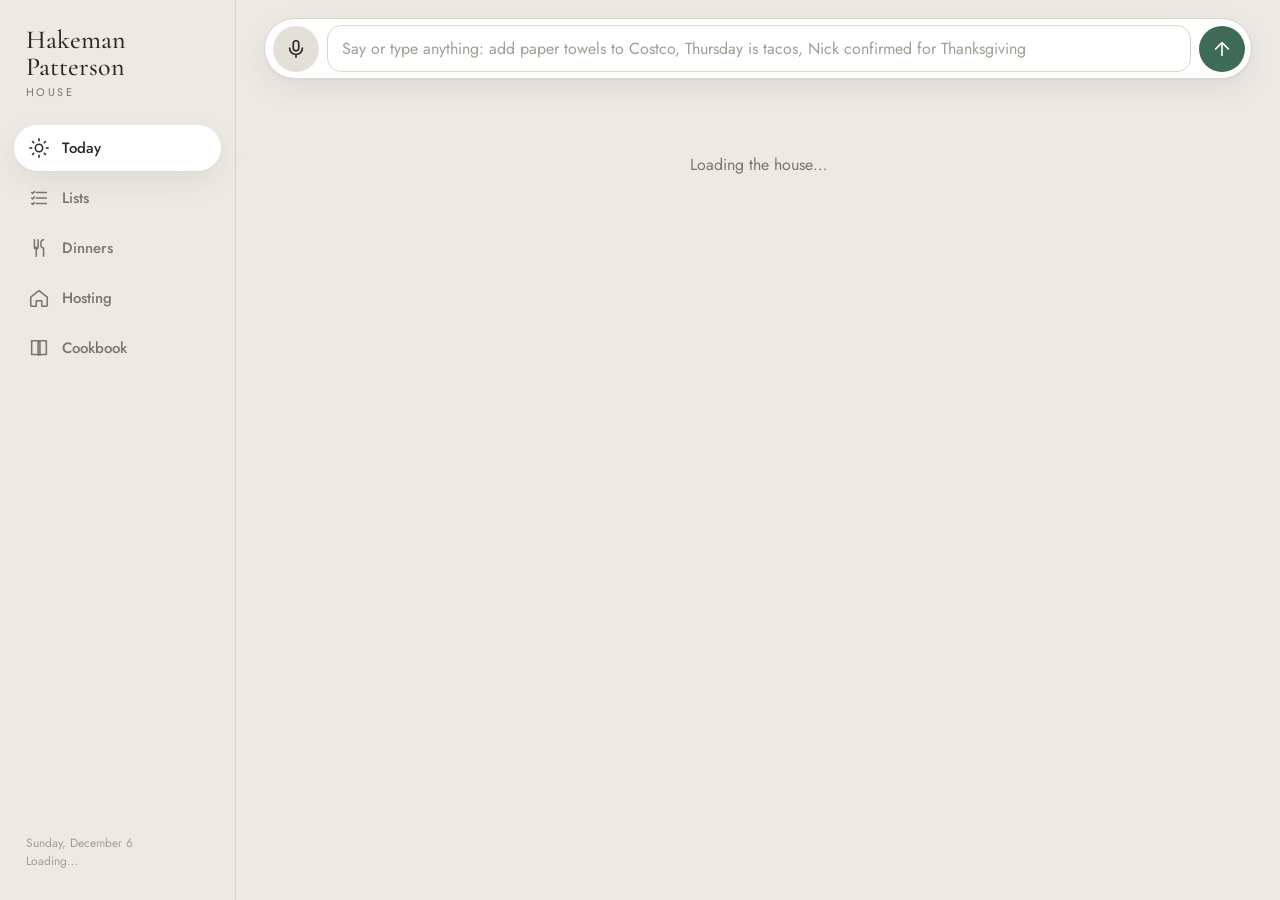
==== dev/harness.html @ 477a091c "Hakeman Patterson House: everyday app built on the holiday hosting artifact Lists (grocery, Costco, " ====
<!doctype html><html><head><meta charset=utf8><meta name=viewport content="width=device-width,initial-scale=1,viewport-fit=cover"><style>:root{color-scheme:light;box-sizing:border-box;padding-top:env(safe-area-inset-top,0px);padding-bottom:env(safe-area-inset-bottom,0px)}html{scroll-padding-top:env(safe-area-inset-top,0px)}body{margin:0;padding:0;font:14px -apple-system,BlinkMacSystemFont,sans-serif;background:#fff;color:#000}img{max-width:100%}[hidden]:not([hidden=until-found i]){display:none!important}</style>
<script>
/* Dev-only mock of the artifact runtime: an in-memory db seeded from /dev-seed.json and a canned `sample`. Never published. */
(() => {
  const store = {}, subs = {};
  const seedP = fetch("/dev-seed.json").then(r => r.json()).then(s => { Object.assign(store, s); });
  const fire = c => (subs[c]||[]).forEach(cb => cb({docs:Object.entries(store[c]||{}).map(([id,d]) => ({id, data:() => ({...d}), exists:true}))}));
  const db = { collection: c => ({
      onSnapshot: (cb, err) => { (subs[c] ||= []).push(cb); seedP.then(() => fire(c)); return () => {}; },
      doc: id => ({ id, set: async d => { (store[c] ||= {})[id] = JSON.parse(JSON.stringify(d)); fire(c); }, update: async d => { store[c][id] = {...store[c][id], ...d}; fire(c); }, delete: async () => { delete store[c][id]; fire(c); }, get: async () => ({exists: !!store[c][id], data: () => ({...store[c][id]})}) }) }) };
  const sample = async () => ({text:"ok"});
  sample.json = async (input) => { window.__lastPrompt = input; const note = /NOTE: """([\s\S]*)"""/.exec(input)[1];
    if (/costco/i.test(note)) return {reply:"Added paper towels and olive oil to Costco.", actions:[{type:"add_items",list:"Costco",items:[{text:"Paper towels"},{text:"Olive oil"}]}]};
    if (/thursday/i.test(note)) return {reply:"Thursday is tacos.", actions:[{type:"set_dinner",date:"2026-10-29",title:"Tacos",recipe:"",note:""},{type:"rsvp",event:"",name:"Nick",status:"no"},{type:"complete_task",match:"turducken"}]};
    return {reply:"Nothing to do there.", actions:[]}; };
  window.claude = { use: async n => n === "db" ? db : n === "sample" ? sample : null };
  window.__store = store;
})();
</script></head><body>
<title>Hakeman Patterson House</title>
<meta name="claude:viewport-fit-sides" content="cover">
<link rel="preconnect" href="https://fonts.googleapis.com">
<link rel="preconnect" href="https://fonts.gstatic.com" crossorigin>
<link rel="stylesheet" href="https://fonts.googleapis.com/css2?family=Cormorant+Garamond:ital,wght@0,500;0,600;1,400;1,500&family=Jost:wght@400;500&display=swap">
<link rel="stylesheet" href="/app.css">
<div class="app">
  <aside class="rail">
    <div class="brand"><span class="brand-name">Hakeman Patterson</span><span class="brand-sub">House</span></div>
    <nav class="nav" id="nav" role="tablist" aria-label="Sections"></nav>
    <div class="rail-foot" id="railfoot"></div>
  </aside>
  <div class="content">
    <header class="capture" id="capture"><div class="inner"></div></header>
    <main class="scroller" id="main"><div class="wrap"><p class="status">Loading the house…</p></div></main>
  </div>
</div>
<div id="overlay"></div>
<div id="cookroot"></div>
<script src="/cookbook.js"></script>
<script src="/app.js"></script>
</body></html>
---- app.css ----
/* Hakeman Patterson House
   Layout: a left rail with five destinations and a content column that scrolls on its own; the capture bar sits above
   the content on every screen. Under 820px the rail becomes a bottom tab bar. Light only, by choice. */
:root{
  --bg:#EDEAE4; --card:#F6F4F0; --raised:#FFFFFF; --ink:#2B2925; --muted:#7B756C; --faint:#A39D93; --line:#DBD5CA; --chip:#E5E0D7;
  --green:#3D6B56; --green-soft:#DAE6DF; --clay:#B45F3B; --clay-soft:#F2DDD2; --gold:#A6874F; --gold-soft:#EFE5D0;
  --blue:#587894; --blue-soft:#DBE4EC; --berry:#8E3A4A; --berry-soft:#EEDADF; --ok:#4A8A62; --warn:#B3261E;
  --display:'Cormorant Garamond',Georgia,'Times New Roman',serif;
  --sans:'Jost','Avenir Next','Helvetica Neue',Arial,sans-serif;
  --r:20px; --pill:999px;
  --shadow:0 1px 2px rgba(43,41,37,.05),0 10px 30px rgba(43,41,37,.07);
  --rail:236px;
  color-scheme:light;
}
*{box-sizing:border-box}
html,body{height:100%;overflow-x:clip;-webkit-text-size-adjust:100%}
body{margin:0;background:var(--bg);color:var(--ink);font-family:var(--sans);font-size:16px;line-height:1.45;display:flex;flex-direction:column;overflow:hidden;overscroll-behavior-y:none}
body::before{content:"";position:fixed;inset:0 0 auto;height:env(safe-area-inset-top,0px);z-index:40;background:var(--bg)}
button{font-family:inherit;color:inherit}
button:focus-visible,input:focus-visible,select:focus-visible,textarea:focus-visible{outline:2px solid var(--green);outline-offset:2px}
h1,h2,h3{text-wrap:balance}
@media (prefers-reduced-motion:no-preference){.row,.rcard,.lcard,.daycard,.chip,.btn,.nav-item{transition:background .15s,box-shadow .15s,transform .15s}}

/* Shell */
.app{flex:1 1 auto;min-height:0;display:flex}
.rail{flex:0 0 var(--rail);display:flex;flex-direction:column;gap:6px;padding:26px 14px 18px max(14px,env(safe-area-inset-left,0px));border-right:1px solid var(--line);background:var(--bg)}
.brand{padding:0 12px 18px}
.brand-name{display:block;font-family:var(--display);font-weight:500;font-size:26px;line-height:1.05;color:var(--ink)}
.brand-sub{display:block;margin-top:4px;font-size:11px;letter-spacing:.22em;text-transform:uppercase;color:var(--muted)}
.nav{display:flex;flex-direction:column;gap:4px}
.nav-item{display:flex;align-items:center;gap:12px;background:none;border:0;border-radius:var(--pill);padding:12px 14px;font:500 15px var(--sans);color:var(--muted);cursor:pointer;text-align:left;min-height:46px}
.nav-item svg{width:22px;height:22px;fill:none;stroke:currentColor;stroke-width:1.7;stroke-linecap:round;stroke-linejoin:round;flex:none}
.nav-item[aria-selected="true"]{background:var(--raised);color:var(--ink);box-shadow:var(--shadow)}
.nav-item .n{margin-left:auto;font-size:12px;color:var(--faint);font-variant-numeric:tabular-nums}
.rail-foot{margin-top:auto;padding:12px;font-size:12px;color:var(--faint);line-height:1.5}
.content{flex:1 1 auto;min-width:0;display:flex;flex-direction:column}
.scroller{flex:1 1 auto;min-height:0;overflow-y:auto;-webkit-overflow-scrolling:touch;overscroll-behavior:contain}
.wrap{max-width:1080px;margin:0 auto;padding-left:max(28px,env(safe-area-inset-left,0px));padding-right:max(28px,env(safe-area-inset-right,0px));padding-block:8px 60px}

/* Capture bar */
.capture{flex:none;padding:18px max(28px,env(safe-area-inset-right,0px)) 10px max(28px,env(safe-area-inset-left,0px));background:var(--bg)}
.capture .inner{max-width:1080px;margin:0 auto}
.capform{display:flex;align-items:center;gap:8px;background:var(--raised);border:1px solid var(--line);border-radius:var(--pill);padding:6px 6px 6px 8px;box-shadow:var(--shadow)}
.capform input{flex:1 1 auto;min-width:0;border:0;background:none;font:400 17px var(--sans);color:var(--ink);padding:10px 6px}
.capform input::placeholder{color:var(--faint)}
.rbtn{width:46px;height:46px;flex:none;border-radius:var(--pill);border:0;display:grid;place-items:center;cursor:pointer;background:var(--chip);color:var(--ink);padding:0}
.rbtn svg{width:22px;height:22px;fill:none;stroke:currentColor;stroke-width:1.8;stroke-linecap:round;stroke-linejoin:round}
.rbtn.primary{background:var(--green);color:#fff}
.rbtn.live{background:var(--clay);color:#fff;animation:pulse 1.2s ease-in-out infinite}
.rbtn:disabled{opacity:.45;cursor:default}
@keyframes pulse{0%,100%{box-shadow:0 0 0 0 rgba(180,95,59,.35)}50%{box-shadow:0 0 0 10px rgba(180,95,59,0)}}
@media (prefers-reduced-motion:reduce){.rbtn.live{animation:none}}
.capnote{margin:8px 14px 0;font-size:13px;color:var(--muted)}
.capres{margin-top:10px;background:var(--raised);border:1px solid var(--line);border-radius:var(--r);padding:14px 18px;box-shadow:var(--shadow)}
.capres .reply{font-family:var(--display);font-size:21px;line-height:1.25;color:var(--ink)}
.capres ul{margin:8px 0 0;padding:0;list-style:none;display:flex;flex-wrap:wrap;gap:6px}
.capres li{font-size:13px;background:var(--green-soft);color:var(--green);border-radius:var(--pill);padding:4px 11px}
.capres li.warn{background:var(--clay-soft);color:var(--clay)}
.capres .acts{display:flex;gap:8px;margin-top:12px}

/* Type and common pieces */
.ph{display:flex;justify-content:space-between;align-items:flex-end;gap:16px;flex-wrap:wrap;margin:14px 0 18px}
.ph h1{margin:0;font-family:var(--display);font-weight:500;font-size:clamp(34px,4.6vw,46px);line-height:1;color:var(--ink)}
.ph .sub{margin-top:6px;color:var(--muted);font-size:15px}
.eyebrow{font:500 11px var(--sans);letter-spacing:.2em;text-transform:uppercase;color:var(--muted);margin:0 0 10px}
h2.eyebrow{margin-top:26px}
.card{background:var(--raised);border-radius:var(--r);padding:20px 22px;box-shadow:var(--shadow);min-width:0}
.card.soft{background:var(--card);box-shadow:none;border:1px solid var(--line)}
.card.tap{cursor:pointer;text-align:left;border:0;font:inherit;color:inherit;width:100%}
.card.tap:active{transform:scale(.99)}
.grid{display:grid;gap:14px}
.grid.c2{grid-template-columns:repeat(2,minmax(0,1fr))}
.grid.c3{grid-template-columns:repeat(3,minmax(0,1fr))}
.grid.c4{grid-template-columns:repeat(4,minmax(0,1fr))}
.big{font-family:var(--display);font-weight:500;font-size:40px;line-height:.95;color:var(--ink);font-variant-numeric:tabular-nums}
.big.clay{color:var(--clay)}.big.green{color:var(--green)}
.note{font-size:13px;color:var(--muted);margin-top:8px}
.empty{padding:26px 4px;color:var(--muted);font-size:15px}
.empty b{display:block;font-family:var(--display);font-weight:500;font-size:24px;color:var(--ink);margin-bottom:4px}
.status{color:var(--muted);padding:40px 0;text-align:center}

/* Lists and rows */
.list{display:flex;flex-direction:column}
.row{display:flex;gap:14px;align-items:flex-start;padding:12px 4px;border-bottom:1px solid var(--line)}
.row:last-child{border-bottom:0}
.row .main{flex:1;min-width:0}
.row .t{font-size:16px;line-height:1.35}
.row .s{font-size:13px;color:var(--muted);margin-top:2px}
.row.done .t{text-decoration:line-through;color:var(--faint)}
.ck{flex:0 0 30px;width:30px;height:30px;border-radius:var(--pill);border:1.5px solid var(--faint);background:var(--raised);cursor:pointer;display:grid;place-items:center;padding:0;color:#fff;margin-top:-1px}
.ck[aria-checked="true"]{background:var(--green);border-color:var(--green)}
.ck svg{width:15px;height:15px}
.time{flex:0 0 68px;font-size:13px;color:var(--gold);font-weight:500;padding-top:3px;font-variant-numeric:tabular-nums;text-align:right}
.x{width:34px;height:34px;flex:0 0 34px;border-radius:var(--pill);border:0;background:none;color:var(--faint);cursor:pointer;font-size:20px;line-height:1;display:grid;place-items:center;padding:0}
.x.arm{width:auto;padding:0 12px;background:var(--warn);color:#fff;font:500 12px var(--sans)}
.pill{display:inline-block;font-size:12px;font-weight:500;border-radius:var(--pill);padding:3px 10px;background:var(--chip);color:var(--muted);margin:5px 4px 0 0;border:0;font-family:var(--sans);line-height:1.5}
.pill.link{cursor:pointer;background:var(--green-soft);color:var(--green)}
.pill.yes{background:var(--ok);color:#fff}.pill.no{background:var(--berry);color:#fff}.pill.maybe{background:var(--gold-soft);color:var(--gold)}
.pill.od{background:var(--warn);color:#fff}.pill.made{background:var(--ok);color:#fff}
.pill.oven{background:var(--clay-soft);color:var(--clay)}.pill.fz{background:var(--blue-soft);color:var(--blue)}
.cat-invites{background:var(--gold-soft);color:var(--gold)}.cat-reservations{background:var(--berry-soft);color:var(--berry)}
.cat-rooms{background:var(--blue-soft);color:var(--blue)}.cat-house{background:var(--chip);color:var(--muted)}.cat-food{background:var(--green-soft);color:var(--green)}
.row.overdue .t{color:var(--warn)}

/* Controls */
.btn{background:var(--green);color:#fff;border:0;border-radius:var(--pill);padding:12px 20px;font:500 15px var(--sans);cursor:pointer;min-height:46px;white-space:nowrap}
.btn.ghost{background:var(--chip);color:var(--ink)}
.btn.quiet{background:none;color:var(--muted);padding-inline:12px}
.btn.clay{background:var(--clay)}
.btn.sm{min-height:38px;padding:8px 14px;font-size:14px}
.btn:disabled{opacity:.5;cursor:default}
.chips{display:flex;gap:8px;overflow-x:auto;padding:2px 0 6px;scrollbar-width:none;flex-wrap:nowrap}
.chips::-webkit-scrollbar{display:none}
.chips.wrap{flex-wrap:wrap}
.chip{flex:0 0 auto;border:1px solid var(--line);background:var(--raised);color:var(--ink);border-radius:var(--pill);padding:8px 16px;font:500 14px var(--sans);cursor:pointer;min-height:40px}
.chip span{color:var(--faint);font-variant-numeric:tabular-nums;margin-left:4px}
.chip[aria-pressed="true"]{background:var(--ink);color:var(--bg);border-color:var(--ink)}
.chip[aria-pressed="true"] span{color:var(--bg);opacity:.7}
.seg{display:inline-flex;gap:3px;background:var(--chip);border-radius:var(--pill);padding:4px}
.seg button{border:0;background:none;border-radius:var(--pill);padding:9px 18px;font:500 14px var(--sans);color:var(--muted);cursor:pointer;min-height:40px}
.seg button[aria-pressed="true"]{background:var(--raised);color:var(--ink);box-shadow:0 1px 3px rgba(0,0,0,.08)}
input[type=text],input[type=date],input[type=time],input[type=search],select,textarea{font:400 16px var(--sans);color:var(--ink);background:var(--raised);border:1px solid var(--line);border-radius:14px;padding:11px 14px;min-width:0;min-height:46px}
textarea{resize:vertical;line-height:1.4}
.add{display:flex;flex-wrap:wrap;gap:8px;margin-top:14px;align-items:center}
.add input[type=text]{flex:1 1 220px}
.add select{flex:0 1 auto}
.inline{display:flex;flex-wrap:wrap;gap:8px;align-items:center;margin-top:10px}
.inline input[type=text]{flex:1 1 160px}

/* Today */
.today-grid{display:grid;grid-template-columns:minmax(0,1.3fr) minmax(0,1fr);gap:14px}
.dinner-hero{display:flex;flex-direction:column;gap:6px;min-height:150px}
.dinner-hero .big{font-size:clamp(30px,3.6vw,40px);line-height:1.05}
.dinner-hero .muted{color:var(--muted);font-size:14px}
.weekstrip{display:grid;grid-template-columns:repeat(7,minmax(0,1fr));gap:6px;margin-top:14px}
.weekstrip button{border:0;background:var(--card);border-radius:14px;padding:8px 4px;font:inherit;cursor:pointer;text-align:center;min-height:56px;color:var(--ink)}
.weekstrip button b{display:block;font:500 11px var(--sans);letter-spacing:.1em;text-transform:uppercase;color:var(--muted)}
.weekstrip button span{display:block;font-size:12px;margin-top:3px;white-space:nowrap;overflow:hidden;text-overflow:ellipsis}
.weekstrip button.now{background:var(--green-soft)}.weekstrip button.now b{color:var(--green)}
.lcard{display:flex;flex-direction:column;gap:4px;align-items:flex-start;background:var(--raised);border-radius:var(--r);padding:18px 20px;box-shadow:var(--shadow);border:0;cursor:pointer;text-align:left;font:inherit;color:inherit;min-height:110px}
.lcard .eyebrow{margin:0}
.lcard .big{font-size:36px}
.lcard .peek{font-size:13px;color:var(--muted);margin-top:auto;white-space:nowrap;overflow:hidden;text-overflow:ellipsis;max-width:100%}
.host-card{display:flex;justify-content:space-between;gap:16px;align-items:flex-start}
.host-card .name{font-family:var(--display);font-weight:500;font-size:28px;line-height:1.05}
.host-card .when{color:var(--muted);font-size:14px;margin-top:4px}
.host-card .count{text-align:right;flex:none}
.host-card .count b{display:block;font-family:var(--display);font-weight:500;font-size:44px;line-height:.9;color:var(--clay);font-variant-numeric:tabular-nums}
.host-card .count span{font-size:11px;letter-spacing:.14em;text-transform:uppercase;color:var(--muted)}
.bar{height:5px;background:var(--chip);border-radius:5px;margin-top:14px;overflow:hidden}.bar i{display:block;height:100%;background:var(--green)}
.stats{display:flex;gap:16px;flex-wrap:wrap;margin-top:10px;font-size:13px;color:var(--muted)}.stats b{color:var(--ink);font-variant-numeric:tabular-nums}

/* Lists view */
.lists-layout{display:grid;grid-template-columns:240px minmax(0,1fr);gap:18px;align-items:start}
.list-index{display:flex;flex-direction:column;gap:4px;position:sticky;top:0}
.list-index button{display:flex;align-items:center;gap:10px;border:0;background:none;border-radius:var(--pill);padding:12px 16px;font:500 15px var(--sans);color:var(--muted);cursor:pointer;text-align:left;min-height:46px}
.list-index button[aria-pressed="true"]{background:var(--raised);color:var(--ink);box-shadow:var(--shadow)}
.list-index button .n{margin-left:auto;font-size:12px;color:var(--faint);font-variant-numeric:tabular-nums}
.list-index .newlist{margin-top:8px}
.list-index .newlist input{width:100%}
.lhead{display:flex;justify-content:space-between;align-items:baseline;gap:12px;flex-wrap:wrap;margin-bottom:8px}
.lhead h2{margin:0;font-family:var(--display);font-weight:500;font-size:34px;line-height:1}
.lhead .tools{display:flex;gap:6px;flex-wrap:wrap}
.quickadd{display:flex;gap:8px;margin:10px 0 6px}
.quickadd input{flex:1 1 auto}
.row .note-in{font-size:13px;color:var(--muted)}
details.checked{margin-top:16px}
details.checked summary{cursor:pointer;color:var(--muted);font-size:14px;padding:8px 4px;list-style:none}
details.checked summary::-webkit-details-marker{display:none}
.idea-row .plan{margin-left:auto}
.daypick{display:flex;flex-wrap:wrap;gap:6px;margin-top:8px}

/* Dinners */
.weeknav{display:flex;align-items:center;gap:8px;flex-wrap:wrap}
.weeknav .range{font-family:var(--display);font-size:22px;font-weight:500;margin-right:auto}
.week{display:grid;grid-template-columns:repeat(7,minmax(0,1fr));gap:10px;margin-top:14px}
.daycard{background:var(--raised);border-radius:18px;padding:14px 14px 12px;box-shadow:var(--shadow);min-height:150px;display:flex;flex-direction:column;gap:6px;border:0;text-align:left;font:inherit;color:inherit;cursor:pointer;min-width:0}
.daycard.now{outline:2px solid var(--green);outline-offset:0}
.daycard.past{opacity:.6}
.daycard .d{font:500 11px var(--sans);letter-spacing:.14em;text-transform:uppercase;color:var(--muted)}
.daycard .d b{display:block;font-family:var(--display);font-size:26px;font-weight:500;letter-spacing:0;text-transform:none;color:var(--ink);line-height:1}
.daycard .m{font-family:var(--display);font-size:20px;line-height:1.15;font-weight:500;overflow-wrap:anywhere}
.daycard .m.none{color:var(--faint);font-style:italic;font-size:17px}
.daycard .nt{font-size:12px;color:var(--muted);overflow-wrap:anywhere}
.daycard .tag{margin-top:auto}
.dinner-edit{margin-top:14px}
.dinner-edit h3{margin:0 0 8px;font-family:var(--display);font-weight:500;font-size:26px}
.ideas-panel{margin-top:22px}
.ideas{display:flex;flex-wrap:wrap;gap:8px}
.idea{border:1px solid var(--line);background:var(--raised);border-radius:var(--pill);padding:9px 16px;font:400 15px var(--sans);cursor:pointer;min-height:42px}
.idea[aria-pressed="true"]{background:var(--green);color:#fff;border-color:var(--green)}

/* Hosting */
.htop{display:flex;justify-content:space-between;align-items:center;gap:12px;flex-wrap:wrap;margin-bottom:12px}
.evchips{margin-top:10px}
.evchips .chip[aria-pressed="true"]{background:var(--berry);border-color:var(--berry);color:#fff}
.htabs{display:flex;gap:4px;margin:14px 0 4px;overflow-x:auto;scrollbar-width:none;border-bottom:1px solid var(--line)}
.htabs::-webkit-scrollbar{display:none}
.htabs button{flex:0 0 auto;border:0;background:none;padding:12px 14px;font:500 15px var(--sans);color:var(--muted);cursor:pointer;border-bottom:2px solid transparent;margin-bottom:-1px;min-height:46px}
.htabs button[aria-selected="true"]{color:var(--ink);border-color:var(--clay)}
.sum{margin-top:12px}
.sum-th{font-family:var(--display);font-style:italic;font-size:18px;color:var(--gold);margin-top:8px}
.day{font-family:var(--display);font-size:24px;font-weight:500;margin:22px 0 2px;display:flex;justify-content:space-between;align-items:baseline;gap:8px}
.day small{font-family:var(--sans);font-size:12px;color:var(--muted)}
.day small.now{background:var(--clay);color:#fff;border-radius:var(--pill);padding:3px 10px;font-weight:500}
.day small.soon{color:var(--clay);font-weight:500}
.day.past{opacity:.55}
.evh{font-family:var(--display);font-size:28px;font-weight:500;margin:28px 0 0;padding-bottom:6px;border-bottom:2px solid var(--gold);display:flex;justify-content:space-between;align-items:baseline;gap:8px}
.evh small{font-family:var(--sans);font-size:12px;color:var(--muted)}
.edit{margin-top:8px;display:flex;flex-wrap:wrap;gap:8px;align-items:center}
.rgrid{display:grid;grid-template-columns:repeat(auto-fill,minmax(200px,1fr));gap:12px;margin-top:10px}
.rcard{text-align:left;background:var(--raised);border:0;border-radius:18px;padding:16px 18px;cursor:pointer;color:var(--ink);font:inherit;box-shadow:var(--shadow);display:flex;flex-direction:column;gap:6px;min-height:112px}
.rcard b{display:block;font-family:var(--display);font-size:22px;font-weight:500;line-height:1.08}
.rcard span{font-size:12px;color:var(--muted)}
.rcard .cat{margin-top:auto;font:500 11px var(--sans);letter-spacing:.14em;text-transform:uppercase;color:var(--gold)}
.room{border-top:4px solid var(--blue);margin-top:14px}
.rhead{display:flex;justify-content:space-between;align-items:baseline;gap:8px}
.rhead b{font-family:var(--display);font-size:24px;font-weight:500}
.rhead span{padding:3px 10px;border-radius:var(--pill);background:var(--gold-soft);color:var(--gold);font-size:12px;font-weight:500}
.rhead span.ready{background:var(--ok);color:#fff}
.ritems{display:grid;grid-template-columns:repeat(auto-fill,minmax(200px,1fr));column-gap:12px;margin-top:6px}
.ritems .row{border:0;padding:6px 0}
.times{display:flex;flex-wrap:wrap;gap:10px 18px;margin:14px 0 6px}
.times label{display:flex;flex-direction:column;gap:5px;font:500 11px var(--sans);letter-spacing:.14em;text-transform:uppercase;color:var(--muted)}
.times input,.times select{font-size:17px;font-variant-numeric:tabular-nums}
.tl .time{flex-basis:80px;font-size:14px}
.row.ms{background:var(--green);color:#fff;border-radius:14px;padding-inline:12px;border-bottom:0;margin:6px 0}
.row.ms .t{font-family:var(--display);font-size:22px}
.row.ms .time{color:#F2E4C2}
.row.ovenrow .t{color:var(--clay);font-weight:500}
.row.ovenrow{border-bottom:1px dashed var(--line)}
.row .clash{color:var(--warn);font-weight:500;margin-top:4px}
.row.nowline{border:0;padding:4px 0}
.row.nowline .main{height:2px;background:var(--clay);border-radius:2px;margin-top:10px}
.row.nowline .time{color:var(--clay)}
.row.pastrow{opacity:.5}
.scope{font-size:13px;color:var(--muted);margin-top:10px}
details.cook{margin-top:22px;border-top:1px solid var(--line);padding-top:12px}
details.cook summary{cursor:pointer;font-weight:500;color:var(--green);padding:8px 0}

/* Cookbook */
.cb-tools{display:flex;gap:10px;flex-wrap:wrap;align-items:center;margin-bottom:6px}
.cb-tools input[type=search]{flex:1 1 260px}

/* Sheets, dialogs, cooking mode */
.sheet{position:fixed;inset:0;z-index:50;background:rgba(43,41,37,.42);display:flex;align-items:center;justify-content:center;padding:max(16px,env(safe-area-inset-top,0px)) max(16px,env(safe-area-inset-right,0px)) max(16px,env(safe-area-inset-bottom,0px)) max(16px,env(safe-area-inset-left,0px))}
.panel{background:var(--raised);width:100%;max-width:760px;max-height:100%;overflow-y:auto;border-radius:24px;padding:26px 30px 30px;box-shadow:0 30px 80px rgba(0,0,0,.25);position:relative}
.panel h3{margin:0;font-family:var(--display);font-weight:500;font-size:36px;line-height:1.02;padding-right:120px}
.panel .meta{display:flex;flex-wrap:wrap;gap:6px 18px;margin:14px 0;padding:10px 0;border-block:1px solid var(--line);font-size:14px}
.panel .meta span b{color:var(--gold);font-weight:500;letter-spacing:.1em;text-transform:uppercase;font-size:11px;margin-right:6px}
.panel ol{padding-left:22px;margin:8px 0}.panel ol li{margin-bottom:10px;font-size:16px}
.panel ul.ing{list-style:none;padding:0;margin:6px 0}.panel ul.ing li{padding:6px 0;border-bottom:1px dotted var(--line);font-size:16px}
.panel ul.ing li.sub{font-style:italic;color:var(--berry);border:0;padding-top:12px;font-family:var(--display);font-size:18px}
.panel .top-actions{position:absolute;top:18px;right:18px;display:flex;gap:6px}
.close{width:40px;height:40px;border-radius:var(--pill);border:0;background:var(--chip);cursor:pointer;color:var(--ink);font-size:18px;display:grid;place-items:center;padding:0}
.close svg{width:18px;height:18px;fill:none;stroke:currentColor;stroke-width:1.8;stroke-linecap:round}
.panel .cols{display:grid;grid-template-columns:minmax(0,1fr) minmax(0,1.3fr);gap:28px;margin-top:8px}
.cook{position:fixed;inset:0;z-index:60;background:var(--bg);display:flex;flex-direction:column;padding-top:env(safe-area-inset-top,0px)}
.cook-top{display:flex;align-items:center;gap:12px;padding:14px max(20px,env(safe-area-inset-right,0px)) 10px max(20px,env(safe-area-inset-left,0px));border-bottom:1px solid var(--line)}
.cook-top h3{margin:0;font-family:var(--display);font-weight:500;font-size:clamp(22px,3vw,32px);line-height:1;flex:1;min-width:0;white-space:nowrap;overflow:hidden;text-overflow:ellipsis}
.cook-body{flex:1;min-height:0;display:grid;grid-template-columns:minmax(260px,.9fr) minmax(0,1.6fr);gap:0}
.cook-ing{overflow-y:auto;padding:18px max(20px,env(safe-area-inset-left,0px)) 24px;border-right:1px solid var(--line)}
.cook-ing .row{padding:9px 0}.cook-ing .row .t{font-size:17px}
.cook-steps{overflow-y:auto;padding:18px max(24px,env(safe-area-inset-right,0px)) 120px 24px}
.step{display:flex;gap:16px;padding:14px 0;border-bottom:1px solid var(--line);color:var(--muted);font-size:18px;line-height:1.4;cursor:pointer}
.step .num{flex:none;width:36px;height:36px;border-radius:var(--pill);background:var(--chip);display:grid;place-items:center;font:500 14px var(--sans);color:var(--muted)}
.step.cur{color:var(--ink);font-size:clamp(22px,2.6vw,30px);line-height:1.3;font-family:var(--display);font-weight:500}
.step.cur .num{background:var(--green);color:#fff}
.step.past{color:var(--faint)}
.cook-foot{position:fixed;left:0;right:0;bottom:0;display:flex;align-items:center;gap:12px;padding:12px max(20px,env(safe-area-inset-right,0px)) calc(12px + env(safe-area-inset-bottom,0px)) max(20px,env(safe-area-inset-left,0px));background:var(--raised);border-top:1px solid var(--line)}
.cook-foot .mid{flex:1;display:flex;gap:8px;flex-wrap:wrap;align-items:center;justify-content:center;min-width:0}
.rbtn.lg{width:58px;height:58px}.rbtn.lg svg{width:26px;height:26px}
.timer{font-family:var(--display);font-weight:500;font-size:40px;line-height:1;font-variant-numeric:tabular-nums;color:var(--ink);min-width:120px;text-align:center}
.timer.done{color:var(--clay);animation:blink 1s step-end infinite}
@keyframes blink{50%{opacity:.3}}
@media (prefers-reduced-motion:reduce){.timer.done{animation:none}}
.toast{position:fixed;left:50%;transform:translateX(-50%);bottom:calc(20px + env(safe-area-inset-bottom,0px));background:var(--ink);color:var(--bg);padding:12px 18px;border-radius:var(--pill);z-index:80;margin:0;font-size:14px;box-shadow:var(--shadow);max-width:calc(100% - 32px)}

/* Narrow: iPad portrait split view and phones */
@media (max-width:980px){
  .today-grid{grid-template-columns:1fr}
  .grid.c4{grid-template-columns:repeat(2,minmax(0,1fr))}
  .grid.c3{grid-template-columns:repeat(2,minmax(0,1fr))}
  .week{grid-template-columns:repeat(4,minmax(0,1fr))}
  .lists-layout{grid-template-columns:200px minmax(0,1fr)}
  .panel .cols{grid-template-columns:1fr}
  :root{--rail:200px}
}
@media (max-width:820px){
  body::before{z-index:40}
  .app{flex-direction:column}
  .rail{order:2;flex:none;flex-direction:row;gap:0;padding:6px max(6px,env(safe-area-inset-right,0px)) calc(6px + env(safe-area-inset-bottom,0px)) max(6px,env(safe-area-inset-left,0px));border-right:0;border-top:1px solid var(--line);background:var(--raised)}
  .brand,.rail-foot{display:none}
  .nav{flex-direction:row;flex:1}
  .nav-item{flex:1 1 0;min-width:0;flex-direction:column;gap:3px;padding:6px 2px;font-size:11px;border-radius:12px;min-height:50px}
  .nav-item .n{display:none}
  .nav-item[aria-selected="true"]{box-shadow:none;background:var(--green-soft);color:var(--green)}
  .content{order:1;flex:1 1 auto;min-height:0}
  .capture{padding:12px max(16px,env(safe-area-inset-right,0px)) 8px max(16px,env(safe-area-inset-left,0px))}
  .wrap{padding-left:max(16px,env(safe-area-inset-left,0px));padding-right:max(16px,env(safe-area-inset-right,0px));padding-block:4px 32px}
  .lists-layout{grid-template-columns:1fr}
  .list-index{flex-direction:row;overflow-x:auto;position:static;scrollbar-width:none;gap:6px;padding-bottom:4px}
  .list-index::-webkit-scrollbar{display:none}
  .list-index button{flex:0 0 auto;background:var(--raised);border:1px solid var(--line);padding:8px 14px;min-height:40px;font-size:14px}
  .list-index button[aria-pressed="true"]{background:var(--ink);color:var(--bg);border-color:var(--ink);box-shadow:none}
  .list-index button .n{margin-left:4px}
  .list-index .newlist{margin:0;flex:0 0 160px}
  .week{grid-template-columns:repeat(2,minmax(0,1fr))}
  .weekstrip button span{display:none}
  .cook-body{grid-template-columns:1fr;grid-template-rows:auto 1fr}
  .cook-ing{border-right:0;border-bottom:1px solid var(--line);max-height:34vh}
  .panel{padding:22px 18px 26px;border-radius:20px}
  .panel h3{font-size:30px;padding-right:96px}
  .panel .top-actions{top:14px;right:14px}
}
@media (max-width:480px){
  .grid.c4,.grid.c3,.grid.c2{grid-template-columns:1fr}
  .week{grid-template-columns:1fr}
  .daycard{min-height:0}
  .add{flex-direction:column;align-items:stretch}
  .add > *{width:100%}
  .capform input{font-size:16px}
  .ph h1{font-size:32px}
}
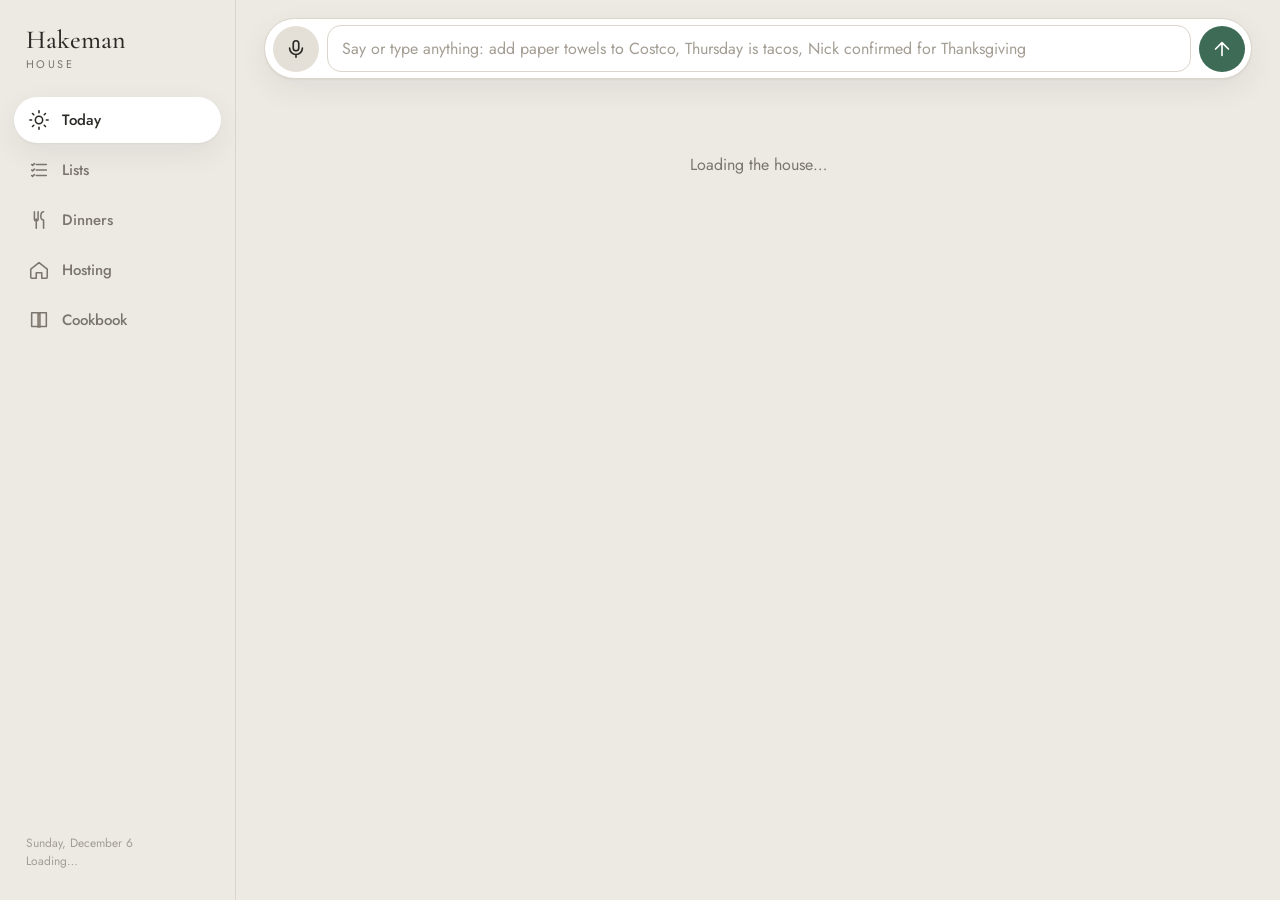
==== commit 9fbe0ca6: "Rename to Hakeman House Co-Authored-By: Claude Fable 5.1 <noreply@anthropic.com> Claude-Session: htt" ====
--- a/dev/harness.html
+++ b/dev/harness.html
@@ -11,13 +11,14 @@
   const sample = async () => ({text:"ok"});
   sample.json = async (input) => { window.__lastPrompt = input; const note = /NOTE: """([\s\S]*)"""/.exec(input)[1];
     if (/costco/i.test(note)) return {reply:"Added paper towels and olive oil to Costco.", actions:[{type:"add_items",list:"Costco",items:[{text:"Paper towels"},{text:"Olive oil"}]}]};
+    if (/new york/i.test(note)) return {reply:"Added New York next Sunday and lemon chicken to ideas.", actions:[{type:"add_plan",title:"New York",date:"2026-11-08",endDate:"",time:"",note:""},{type:"add_items",list:"Meal ideas",items:[{text:"Lemon chicken",note:"30 min"}]}]};
     if (/thursday/i.test(note)) return {reply:"Thursday is tacos.", actions:[{type:"set_dinner",date:"2026-10-29",title:"Tacos",recipe:"",note:""},{type:"rsvp",event:"",name:"Nick",status:"no"},{type:"complete_task",match:"turducken"}]};
     return {reply:"Nothing to do there.", actions:[]}; };
   window.claude = { use: async n => n === "db" ? db : n === "sample" ? sample : null };
   window.__store = store;
 })();
 </script></head><body>
-<title>Hakeman Patterson House</title>
+<title>Hakeman House</title>
 <meta name="claude:viewport-fit-sides" content="cover">
 <link rel="preconnect" href="https://fonts.googleapis.com">
 <link rel="preconnect" href="https://fonts.gstatic.com" crossorigin>
@@ -25,7 +26,7 @@
 <link rel="stylesheet" href="/app.css">
 <div class="app">
   <aside class="rail">
-    <div class="brand"><span class="brand-name">Hakeman Patterson</span><span class="brand-sub">House</span></div>
+    <div class="brand"><span class="brand-name">Hakeman</span><span class="brand-sub">House</span></div>
     <nav class="nav" id="nav" role="tablist" aria-label="Sections"></nav>
     <div class="rail-foot" id="railfoot"></div>
   </aside>
--- a/app.css
+++ b/app.css
@@ -1,4 +1,4 @@
-/* Hakeman Patterson House
+/* Hakeman House
    Layout: a left rail with five destinations and a content column that scrolls on its own; the capture bar sits above
    the content on every screen. Under 820px the rail becomes a bottom tab bar. Light only, by choice. */
 :root{
@@ -98,6 +98,14 @@
 .pill.yes{background:var(--ok);color:#fff}.pill.no{background:var(--berry);color:#fff}.pill.maybe{background:var(--gold-soft);color:var(--gold)}
 .pill.od{background:var(--warn);color:#fff}.pill.made{background:var(--ok);color:#fff}
 .pill.oven{background:var(--clay-soft);color:var(--clay)}.pill.fz{background:var(--blue-soft);color:var(--blue)}
+.pill.time{background:var(--gold-soft);color:var(--gold)}
+a.pill{text-decoration:none}a.pill.ext:hover{text-decoration:underline;text-underline-offset:3px}
+.plan-chip{display:inline-block;font-size:11px;font-weight:500;letter-spacing:.04em;border-radius:var(--pill);padding:3px 9px;background:var(--clay-soft);color:var(--clay);margin:0 4px 4px 0;max-width:100%;white-space:nowrap;overflow:hidden;text-overflow:ellipsis;vertical-align:top}
+.daycard .plans{display:flex;flex-wrap:wrap;margin-top:-2px}
+.row.plan .dot{flex:0 0 12px;width:12px;height:12px;border-radius:var(--pill);background:var(--clay);margin:9px 9px 0}
+.idea span{display:block;font-size:11px;color:var(--muted);letter-spacing:.04em;margin-top:1px}
+.idea[aria-pressed="true"] span{color:rgba(255,255,255,.8)}
+a.btn{text-decoration:none;display:inline-flex;align-items:center}
 .cat-invites{background:var(--gold-soft);color:var(--gold)}.cat-reservations{background:var(--berry-soft);color:var(--berry)}
 .cat-rooms{background:var(--blue-soft);color:var(--blue)}.cat-house{background:var(--chip);color:var(--muted)}.cat-food{background:var(--green-soft);color:var(--green)}
 .row.overdue .t{color:var(--warn)}
@@ -152,6 +160,7 @@
 
 /* Lists view */
 .lists-layout{display:grid;grid-template-columns:240px minmax(0,1fr);gap:18px;align-items:start}
+.lists-layout>*{min-width:0}
 .list-index{display:flex;flex-direction:column;gap:4px;position:sticky;top:0}
 .list-index button{display:flex;align-items:center;gap:10px;border:0;background:none;border-radius:var(--pill);padding:12px 16px;font:500 15px var(--sans);color:var(--muted);cursor:pointer;text-align:left;min-height:46px}
 .list-index button[aria-pressed="true"]{background:var(--raised);color:var(--ink);box-shadow:var(--shadow)}
@@ -160,7 +169,7 @@
 .list-index .newlist input{width:100%}
 .lhead{display:flex;justify-content:space-between;align-items:baseline;gap:12px;flex-wrap:wrap;margin-bottom:8px}
 .lhead h2{margin:0;font-family:var(--display);font-weight:500;font-size:34px;line-height:1}
-.lhead .tools{display:flex;gap:6px;flex-wrap:wrap}
+.lhead .tools{display:flex;gap:6px;flex-wrap:wrap;justify-content:flex-end;flex:1 1 auto}
 .quickadd{display:flex;gap:8px;margin:10px 0 6px}
 .quickadd input{flex:1 1 auto}
 .row .note-in{font-size:13px;color:var(--muted)}
@@ -182,10 +191,11 @@
 .daycard .m{font-family:var(--display);font-size:20px;line-height:1.15;font-weight:500;overflow-wrap:anywhere}
 .daycard .m.none{color:var(--faint);font-style:italic;font-size:17px}
 .daycard .nt{font-size:12px;color:var(--muted);overflow-wrap:anywhere}
-.daycard .tag{margin-top:auto}
+.daycard .tag{margin-top:auto;display:flex;flex-wrap:wrap}.daycard .tag .pill{margin:4px 4px 0 0;max-width:100%;white-space:nowrap;overflow:hidden;text-overflow:ellipsis}
 .dinner-edit{margin-top:14px}
 .dinner-edit h3{margin:0 0 8px;font-family:var(--display);font-weight:500;font-size:26px}
 .ideas-panel{margin-top:22px}
+.ideas-head{display:flex;justify-content:space-between;align-items:center;gap:10px;margin-bottom:10px}.ideas-head .eyebrow{margin:0}
 .ideas{display:flex;flex-wrap:wrap;gap:8px}
 .idea{border:1px solid var(--line);background:var(--raised);border-radius:var(--pill);padding:9px 16px;font:400 15px var(--sans);cursor:pointer;min-height:42px}
 .idea[aria-pressed="true"]{background:var(--green);color:#fff;border-color:var(--green)}
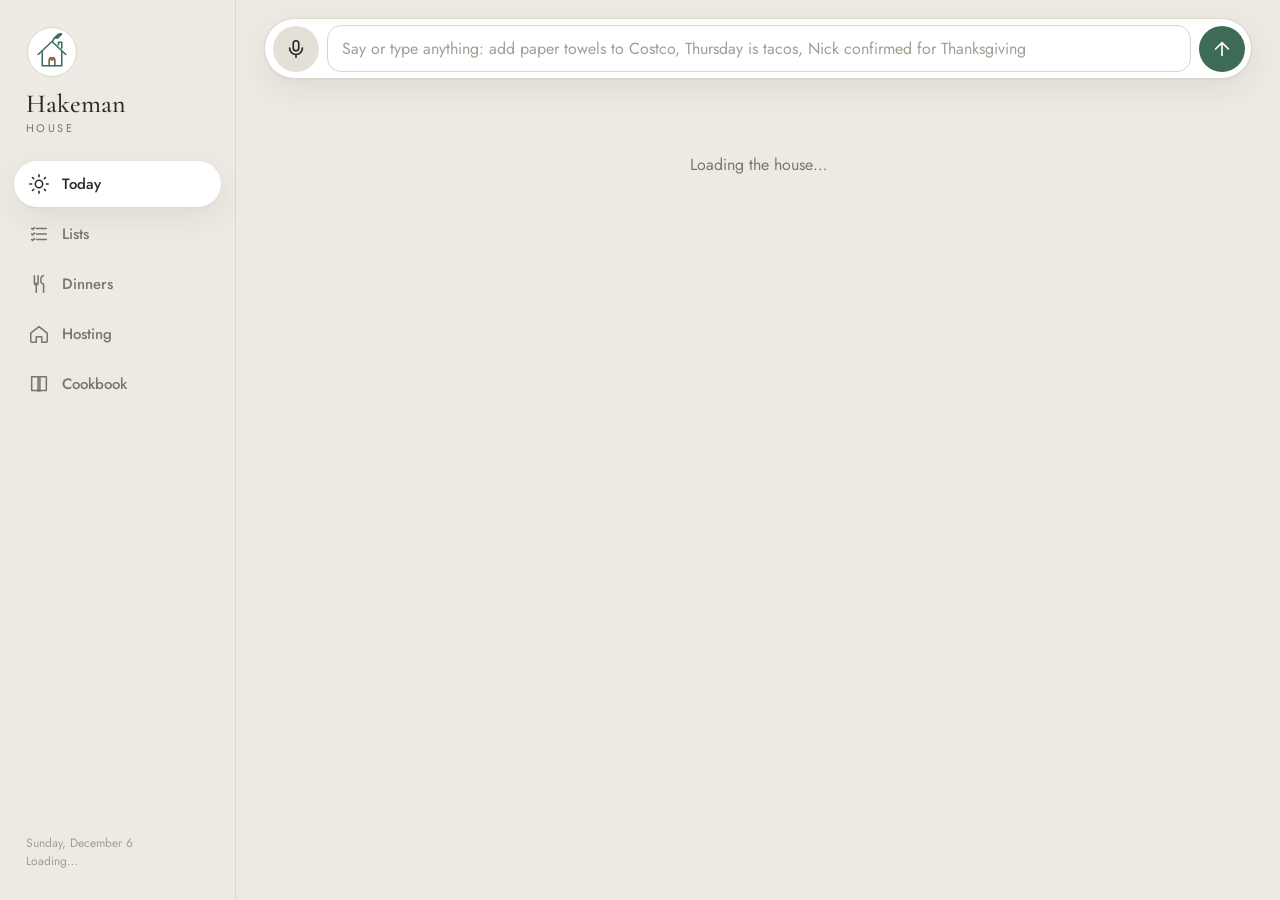
==== commit 8f3c0c37: "Add the Hakeman House mark: line-drawn house with sprig and heart Shown in the rail, on the Today he" ====
--- a/dev/harness.html
+++ b/dev/harness.html
@@ -24,9 +24,24 @@
 <link rel="preconnect" href="https://fonts.gstatic.com" crossorigin>
 <link rel="stylesheet" href="https://fonts.googleapis.com/css2?family=Cormorant+Garamond:ital,wght@0,500;0,600;1,400;1,500&family=Jost:wght@400;500&display=swap">
 <link rel="stylesheet" href="/app.css">
+<svg width="0" height="0" style="position:absolute" aria-hidden="true"><defs>
+  <symbol id="hh-mark" viewBox="0 0 64 64">
+    <circle cx="32" cy="32" r="30" fill="var(--mark-bg,#F6F4F0)" stroke="var(--mark-line,#DBD5CA)" stroke-width="1.2"/>
+    <g fill="none" stroke="var(--mark-ink,#3D6B56)" stroke-width="1.9" stroke-linecap="round" stroke-linejoin="round">
+      <path d="M15 35 L32 19 L49 35"/>
+      <path d="M20 31.5 V49 H44 V31.5"/>
+      <path d="M40 23.5 V20 H44 V27.5"/>
+      <path d="M28.5 49 V42.5 a3.5 3.5 0 0 1 7 0 V49"/>
+      <path d="M33 18.5 C35 13.5 38.5 10.5 43.5 10"/>
+      <path d="M36 14.5 C37.5 12.5 39.5 12 41 12.3 C40.5 14.3 38.5 15.5 36 14.5 Z"/>
+      <path d="M38.5 11.6 C40 9.8 42 9.2 43.5 9.6 C43 11.6 41 12.6 38.5 11.6 Z"/>
+    </g>
+    <path d="M32 38.6 c-1.1-1.3-2.9-1-3.3 .5 c-.4 1.5 1.3 2.7 3.3 4 c2-1.3 3.7-2.5 3.3-4 c-.4-1.5-2.2-1.8-3.3-.5 Z" fill="var(--mark-heart,#B45F3B)"/>
+  </symbol>
+</defs></svg>
 <div class="app">
   <aside class="rail">
-    <div class="brand"><span class="brand-name">Hakeman</span><span class="brand-sub">House</span></div>
+    <div class="brand"><svg class="mark" aria-hidden="true"><use href="#hh-mark"/></svg><span class="brand-name">Hakeman</span><span class="brand-sub">House</span></div>
     <nav class="nav" id="nav" role="tablist" aria-label="Sections"></nav>
     <div class="rail-foot" id="railfoot"></div>
   </aside>
@@ -39,4 +54,5 @@
 <div id="cookroot"></div>
 <script src="/cookbook.js"></script>
 <script src="/app.js"></script>
+
 </body></html>
--- a/app.css
+++ b/app.css
@@ -25,6 +25,8 @@
 .app{flex:1 1 auto;min-height:0;display:flex}
 .rail{flex:0 0 var(--rail);display:flex;flex-direction:column;gap:6px;padding:26px 14px 18px max(14px,env(safe-area-inset-left,0px));border-right:1px solid var(--line);background:var(--bg)}
 .brand{padding:0 12px 18px}
+.mark{width:52px;height:52px;display:block;margin-bottom:12px;--mark-bg:var(--raised);--mark-line:var(--line);--mark-ink:var(--green);--mark-heart:var(--clay)}
+.ph .mark{display:none}
 .brand-name{display:block;font-family:var(--display);font-weight:500;font-size:26px;line-height:1.05;color:var(--ink)}
 .brand-sub{display:block;margin-top:4px;font-size:11px;letter-spacing:.22em;text-transform:uppercase;color:var(--muted)}
 .nav{display:flex;flex-direction:column;gap:4px}
@@ -301,6 +303,7 @@
   .app{flex-direction:column}
   .rail{order:2;flex:none;flex-direction:row;gap:0;padding:6px max(6px,env(safe-area-inset-right,0px)) calc(6px + env(safe-area-inset-bottom,0px)) max(6px,env(safe-area-inset-left,0px));border-right:0;border-top:1px solid var(--line);background:var(--raised)}
   .brand,.rail-foot{display:none}
+  .ph .mark{display:block;width:44px;height:44px;margin:0 0 8px}
   .nav{flex-direction:row;flex:1}
   .nav-item{flex:1 1 0;min-width:0;flex-direction:column;gap:3px;padding:6px 2px;font-size:11px;border-radius:12px;min-height:50px}
   .nav-item .n{display:none}
